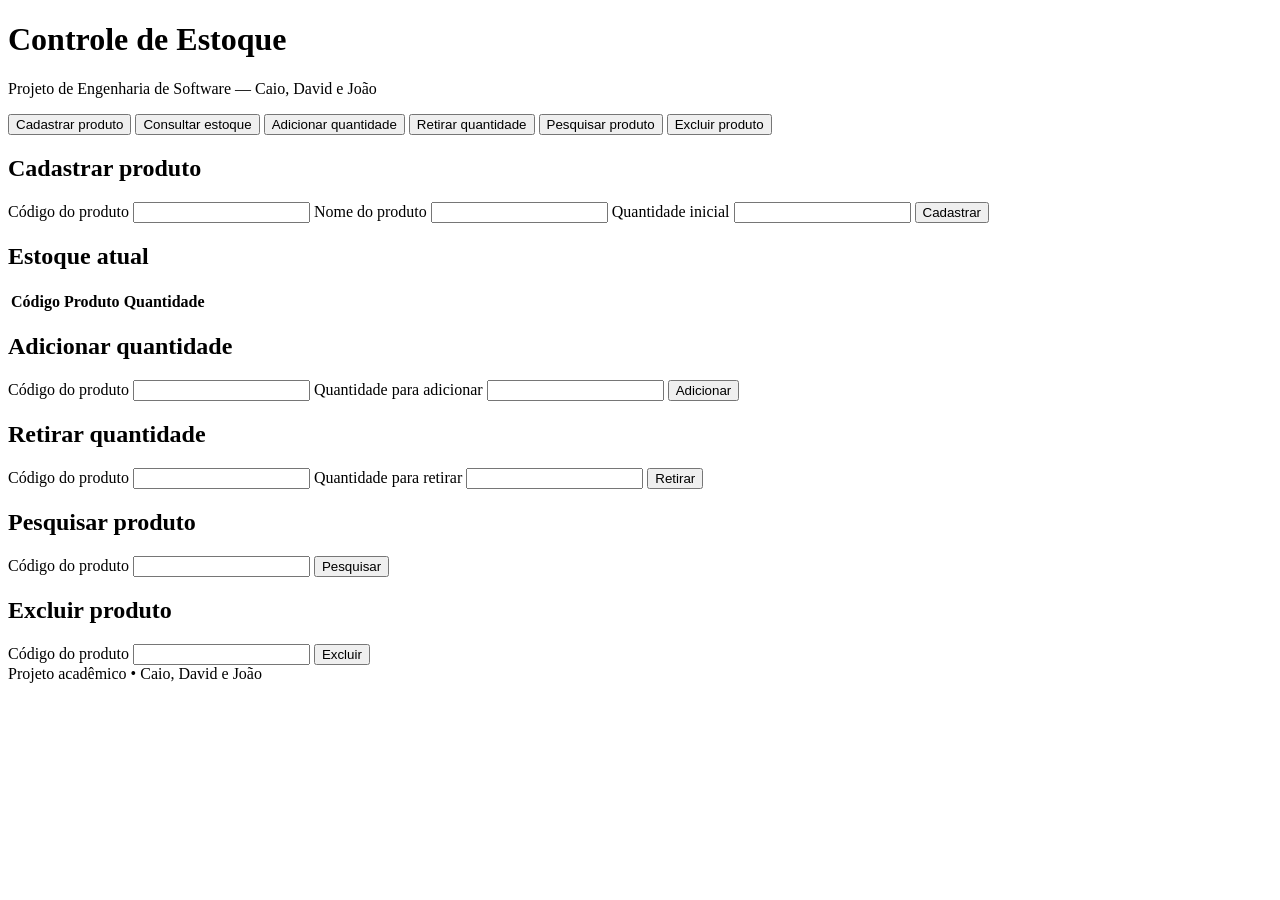
==== controleestoque/index.html @ 347c106c "testando nova lógica" ====
<!DOCTYPE html>
<html lang="pt-BR">
<head>
  <meta charset="UTF-8">
  <meta name="viewport" content="width=device-width, initial-scale=1.0">
  <title>Sistema de Controle de Estoque</title>
  <link rel="stylesheet" href="style.css">
</head>
<body>
  <header>
    <h1>Controle de Estoque</h1>
    <p>Projeto de Engenharia de Software — Caio, David e João</p>
  </header>

  <main>
    <nav aria-label="Menu principal">
      <button onclick="mostrarSecao('cadastro')">Cadastrar produto</button>
      <button onclick="mostrarSecao('consulta')">Consultar estoque</button>
      <button onclick="mostrarSecao('entrada')">Adicionar quantidade</button>
      <button onclick="mostrarSecao('saida')">Retirar quantidade</button>
      <button onclick="mostrarSecao('pesquisa')">Pesquisar produto</button>
      <button onclick="mostrarSecao('exclusao')">Excluir produto</button>
    </nav>

    <div class="conteudo">
      <p id="mensagem" role="status" aria-live="polite"></p>

      <!-- CADASTRO E CONSULTA DE PRODUTOS -->
      <section id="cadastro" class="secao ativa">
        <h2>Cadastrar produto</h2>
        <form id="formCadastro">
          <label for="codigo">Código do produto</label>
          <input id="codigo" type="text" required>
          <label for="nome">Nome do produto</label>
          <input id="nome" type="text" required>
          <label for="quantidade">Quantidade inicial</label>
          <input id="quantidade" type="number" min="0" step="1" required>
          <button type="submit" class="principal">Cadastrar</button>
        </form>
      </section>

      <section id="consulta" class="secao">
        <h2>Estoque atual</h2>
        <div class="tabela-rolagem">
          <table>
            <thead><tr><th>Código</th><th>Produto</th><th>Quantidade</th></tr></thead>
            <tbody id="tabelaEstoque"></tbody>
          </table>
        </div>
      </section>

      <!-- MOVIMENTAÇÃO: ENTRADA E SAÍDA -->
      <section id="entrada" class="secao">
        <h2>Adicionar quantidade</h2>
        <form id="formEntrada">
          <label for="codigoEntrada">Código do produto</label>
          <input id="codigoEntrada" type="text" required>
          <label for="quantidadeEntrada">Quantidade para adicionar</label>
          <input id="quantidadeEntrada" type="number" min="1" step="1" required>
          <button type="submit" class="principal">Adicionar</button>
        </form>
      </section>

      <section id="saida" class="secao">
        <h2>Retirar quantidade</h2>
        <form id="formSaida">
          <label for="codigoSaida">Código do produto</label>
          <input id="codigoSaida" type="text" required>
          <label for="quantidadeSaida">Quantidade para retirar</label>
          <input id="quantidadeSaida" type="number" min="1" step="1" required>
          <button type="submit" class="principal">Retirar</button>
        </form>
      </section>

      <!-- PESQUISA E EXCLUSÃO -->
      <section id="pesquisa" class="secao">
        <h2>Pesquisar produto</h2>
        <form id="formPesquisa">
          <label for="codigoPesquisa">Código do produto</label>
          <input id="codigoPesquisa" type="text" required>
          <button type="submit" class="principal">Pesquisar</button>
        </form>
        <div id="resultadoPesquisa"></div>
      </section>

      <section id="exclusao" class="secao">
        <h2>Excluir produto</h2>
        <form id="formExclusao">
          <label for="codigoExclusao">Código do produto</label>
          <input id="codigoExclusao" type="text" required>
          <button type="submit" class="perigo">Excluir</button>
        </form>
      </section>
    </div>
  </main>

  <footer>Projeto acadêmico • Caio, David e João</footer>
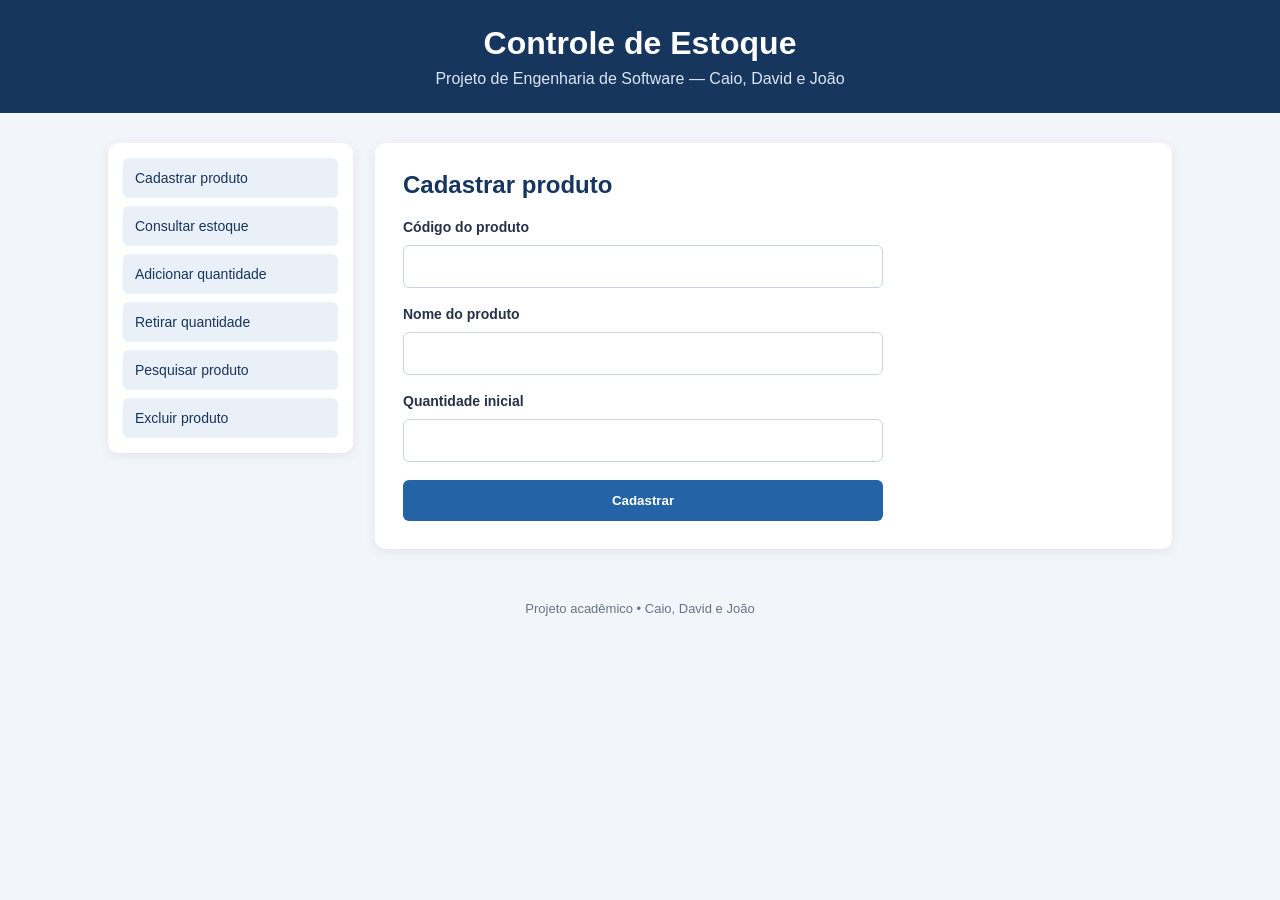
==== commit ccdc6b20: "testando minha parte João" ====
--- a/controleestoque/index.html
+++ b/controleestoque/index.html
@@ -4,7 +4,7 @@
   <meta charset="UTF-8">
   <meta name="viewport" content="width=device-width, initial-scale=1.0">
   <title>Sistema de Controle de Estoque</title>
-  <link rel="stylesheet" href="style.css">
+  <link rel="stylesheet" href="styles/global.css">
 </head>
 <body>
   <header>
--- a/controleestoque/styles/global.css
+++ b/controleestoque/styles/global.css
@@ -0,0 +1,42 @@
+
+* { box-sizing: border-box; }
+body { margin: 0; font-family: Arial, sans-serif; background: #f2f5f9; color: #253247; }
+header { background: #17365d; color: white; padding: 25px; text-align: center; }
+
+/* 3. LAYOUT E MENU */
+header h1 { margin: 0 0 8px; }
+header p { margin: 0; color: #dbe7f5; }
+main { max-width: 1100px; margin: 30px auto; padding: 0 18px; display: flex; gap: 22px; align-items: flex-start; }
+nav { background: white; border-radius: 10px; padding: 15px; width: 245px; display: flex; flex-direction: column; gap: 8px; box-shadow: 0 3px 12px #172d4612; }
+nav button { border: none; border-radius: 6px; background: #eaf0f7; color: #17365d; padding: 12px; text-align: left; cursor: pointer; font-size: 14px; }
+nav button:hover { background: #d7e5f4; }
+
+/* 4. CONTEÚDO E FORMULÁRIOS */
+.conteudo { background: white; border-radius: 10px; padding: 28px; flex: 1; min-width: 0; box-shadow: 0 3px 12px #172d4612; }
+h2 { margin-top: 0; color: #17365d; }
+.secao { display: none; }
+.secao.ativa { display: block; }
+form { display: flex; flex-direction: column; gap: 10px; max-width: 480px; }
+label { font-weight: bold; font-size: 14px; }
+input { padding: 12px; border: 1px solid #cbd5e1; border-radius: 6px; font-size: 15px; margin-bottom: 8px; }
+input:focus { outline: 2px solid #8cb7e8; border-color: #3975b8; }
+button.principal, button.perigo { border: none; padding: 13px; border-radius: 6px; color: white; font-weight: bold; cursor: pointer; }
+
+/* 5. BOTÕES E MENSAGENS */
+button.principal { background: #2463a6; }
+button.principal:hover { background: #184b80; }
+button.perigo { background: #bf3434; }
+button.perigo:hover { background: #942626; }
+#mensagem:empty { display: none; }
+#mensagem { padding: 12px; border-radius: 6px; margin: 0 0 20px; }
+.sucesso { background: #e5f5e9; color: #17672b; }
+.erro { background: #fde8e8; color: #9c2424; }
+
+/* 6. TABELAS E RODAPÉ */
+.tabela-rolagem { overflow-x: auto; }
+table { width: 100%; border-collapse: collapse; text-align: left; }
+th { background: #eaf0f7; color: #17365d; }
+th, td { padding: 12px; border-bottom: 1px solid #e2e8f0; }
+#resultadoPesquisa { margin-top: 20px; overflow-wrap: anywhere; }
+footer { text-align: center; padding: 22px; color: #66758a; font-size: 13px; }
+@media (max-width: 700px) { main { flex-direction: column; } nav { width: 100%; } .conteudo { width: 100%; padding: 20px; } }
